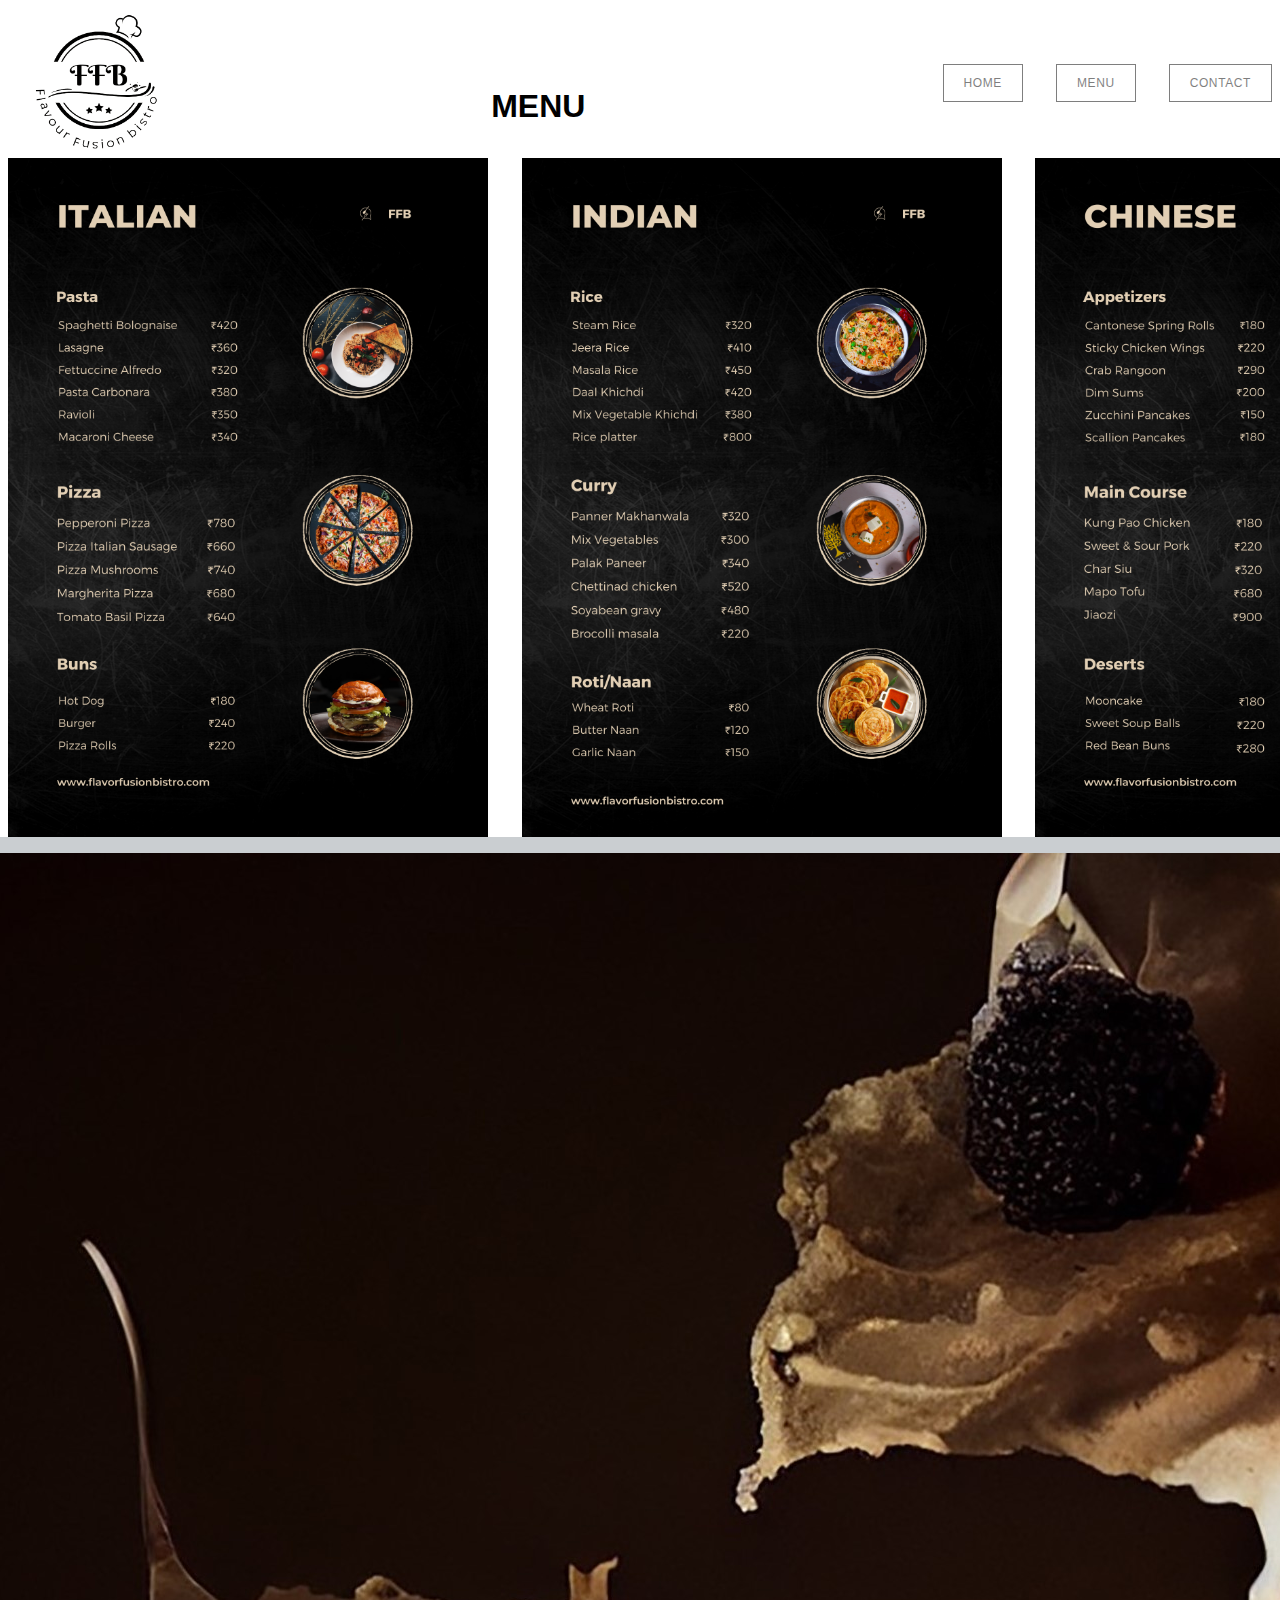
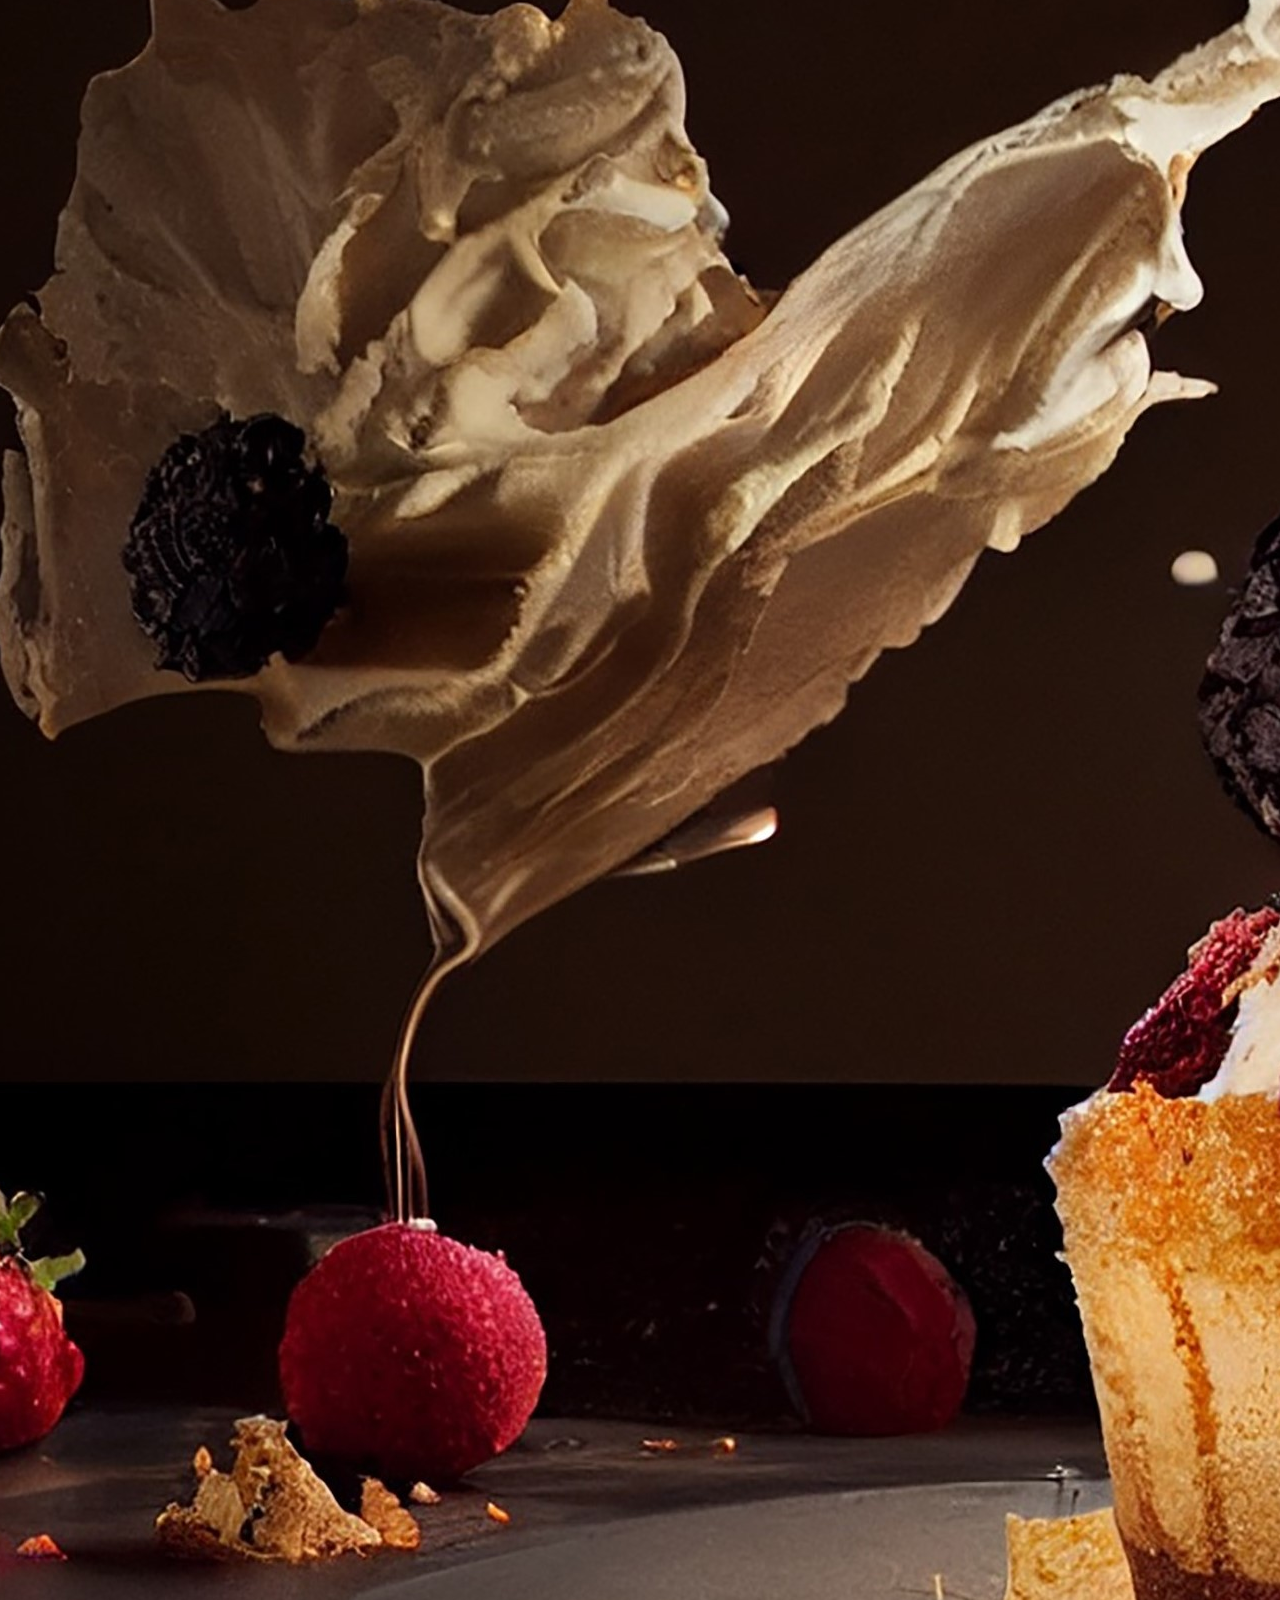
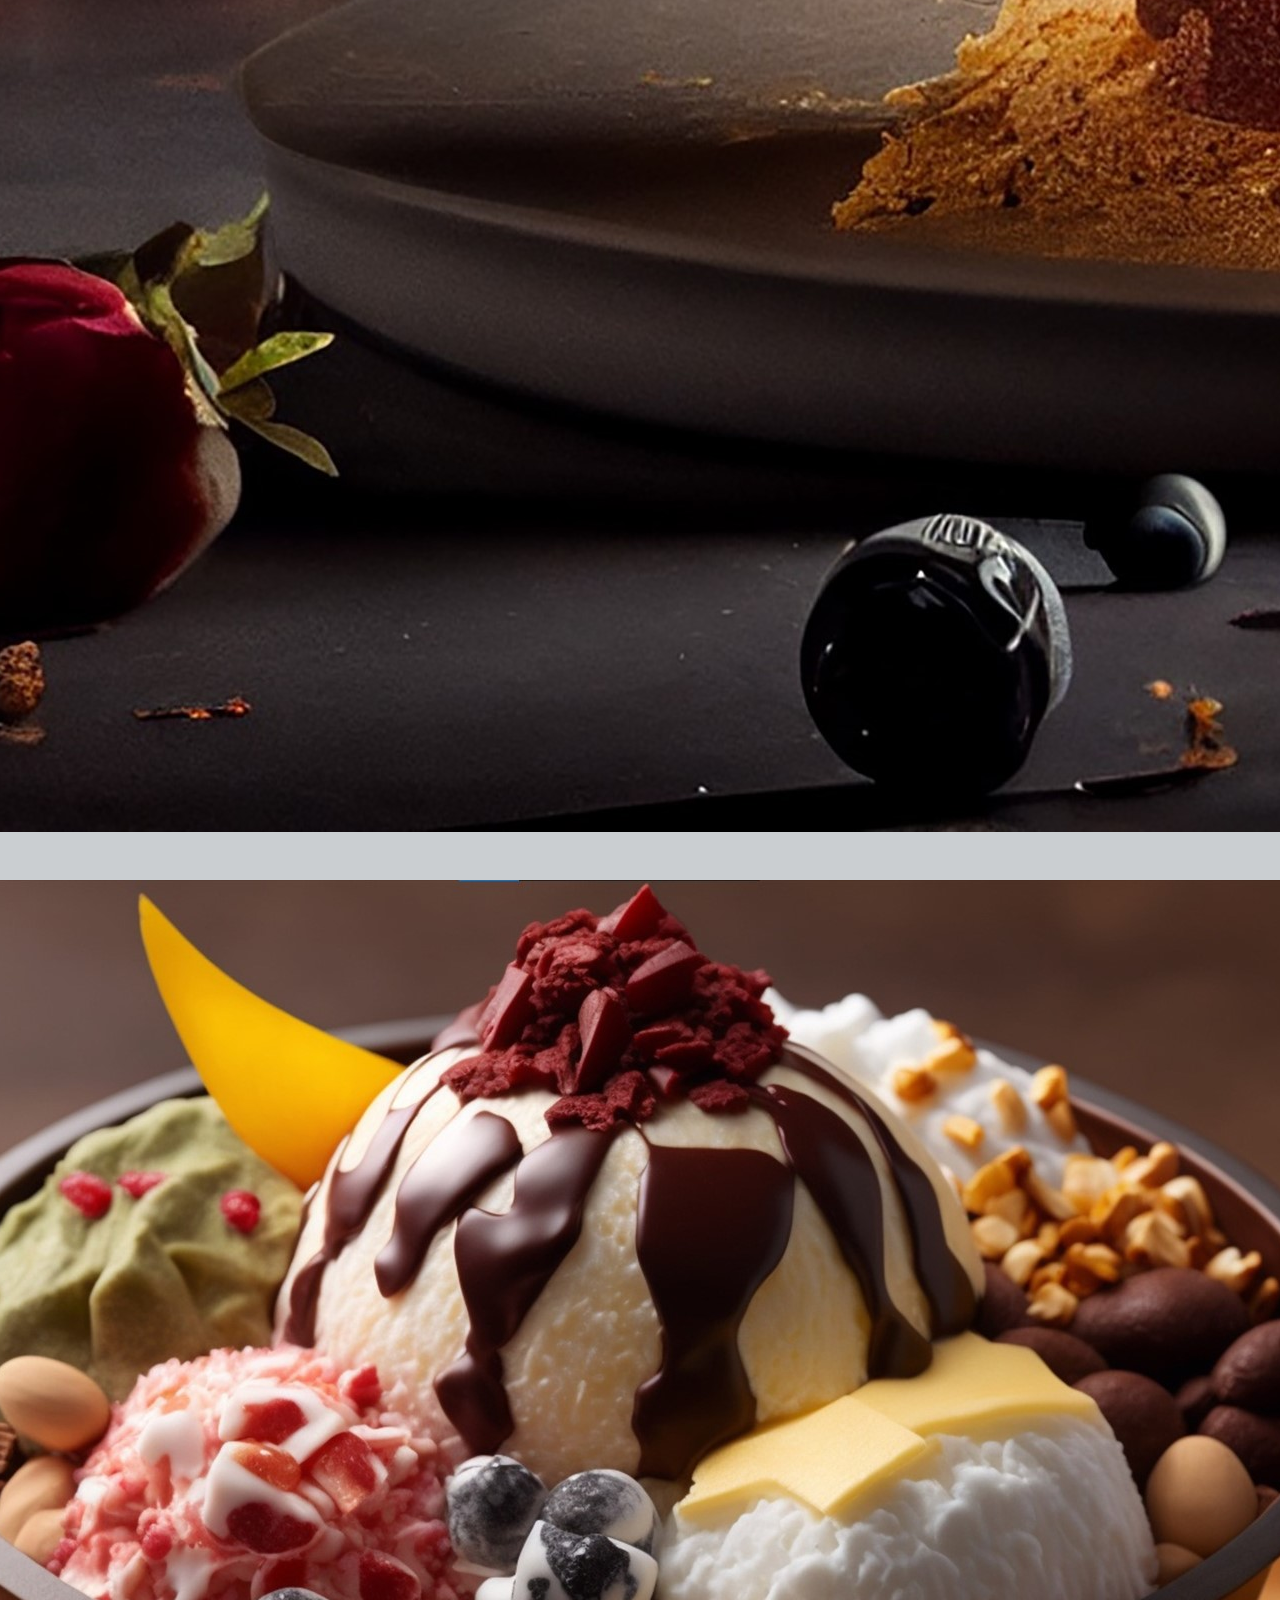
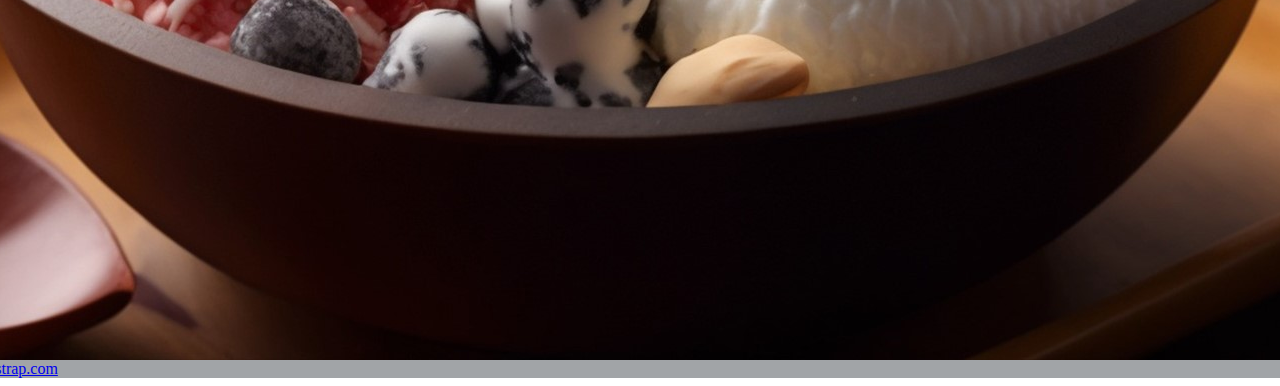
==== menu.html @ 74d64ce6 "added menu, completed seat reservation" ====
<html>
  <head>
    <title>Menu</title>
    <link rel="stylesheet" href="root/stylesheets/menu.css" />
    <link
      href="https://cdn.jsdelivr.net/npm/bootstrap@5.3.2/dist/css/bootstrap.min.css"
      rel="stylesheet"
      integrity="sha384-T3c6CoIi6uLrA9TneNEoa7RxnatzjcDSCmG1MXxSR1GAsXEV/Dwwykc2MPK8M2HN"
      crossorigin="anonymous"
    />
  </head>
  <body>
    <nav class="navbar">
      <div>
        <img
          class="logo"
          src="root/assets/logo_dark.png"
          style="margin-left: 1rem"
        />
      </div>
      <h1 style="margin-top: 5rem">MENU</h1>
      <ul>
        <li>
          <a href="index.html" class="btnmenu">Home</a>
        </li>
        <li>
          <a href="#" class="btnmenu">Menu</a>
        </li>
        <li>
          <a href="#contact" class="btnmenu">Contact</a>
        </li>
      </ul>
    </nav>
    <div class="menu">
      <img src="root/assets/images/menu/1.png" />
      <img src="root/assets/images/menu/2.png" />
      <img src="root/assets/images/menu/3.png" />
    </div>
    <!-- footer -->
    <!-- Remove the container if you want to extend the Footer to full width. -->
    <div class="container my-5">
      <footer
        class="text-center text-white"
        style="
          background-color: #caced1;
          width: 100rem;
          height: auto;
          margin-left: -12.2rem;
        "
      >
        <!-- Grid container -->
        <div class="container p-4">
          <!-- Section: Images -->
          <section class="">
            <div class="row">
              <div class="col-lg-2 col-md-12 mb-4 mb-md-0">
                <div
                  class="bg-image hover-overlay ripple shadow-1-strong rounded"
                  data-ripple-color="light"
                >
                  <img
                    src="root/assets/images/menu/footer/desert1.jpg"
                    class="w-100"
                  />
                  <a href="#!">
                    <div
                      class="mask"
                      style="background-color: rgba(251, 251, 251, 0.2)"
                    ></div>
                  </a>
                </div>
              </div>
              <div class="col-lg-2 col-md-12 mb-4 mb-md-0">
                <div
                  class="bg-image hover-overlay ripple shadow-1-strong rounded"
                  data-ripple-color="light"
                >
                  <img
                    src="root/assets/images/menu/footer/desert2.jpg"
                    class="w-100"
                  />
                  <a href="#!">
                    <div
                      class="mask"
                      style="background-color: rgba(251, 251, 251, 0.2)"
                    ></div>
                  </a>
                </div>
              </div>
              <div class="col-lg-2 col-md-12 mb-4 mb-md-0">
                <div
                  class="bg-image hover-overlay ripple shadow-1-strong rounded"
                  data-ripple-color="light"
                >
                  <img
                    src="root/assets/images/menu/footer/desert3.jpg"
                    class="w-100"
                  />
                  <a href="#!">
                    <div
                      class="mask"
                      style="background-color: rgba(251, 251, 251, 0.2)"
                    ></div>
                  </a>
                </div>
              </div>
              <div class="col-lg-2 col-md-12 mb-4 mb-md-0">
                <div
                  class="bg-image hover-overlay ripple shadow-1-strong rounded"
                  data-ripple-color="light"
                >
                  <img
                    src="root/assets/images/menu/footer/desert4.jpg"
                    class="w-100"
                  />
                  <a href="#!">
                    <div
                      class="mask"
                      style="background-color: rgba(251, 251, 251, 0.2)"
                    ></div>
                  </a>
                </div>
              </div>
              <div class="col-lg-2 col-md-12 mb-4 mb-md-0">
                <div
                  class="bg-image hover-overlay ripple shadow-1-strong rounded"
                  data-ripple-color="light"
                >
                  <img
                    src="root/assets/images/menu/footer/desert5.jpg"
                    class="w-100"
                  />
                  <a href="#!">
                    <div
                      class="mask"
                      style="background-color: rgba(251, 251, 251, 0.2)"
                    ></div>
                  </a>
                </div>
              </div>
              <div class="col-lg-2 col-md-12 mb-4 mb-md-0">
                <div
                  class="bg-image hover-overlay ripple shadow-1-strong rounded"
                  data-ripple-color="light"
                >
                  <img
                    src="root/assets/images/menu/footer/desert6.jpg"
                    class="w-100"
                  />
                  <a href="#!">
                    <div
                      class="mask"
                      style="background-color: rgba(251, 251, 251, 0.2)"
                    ></div>
                  </a>
                </div>
              </div>
            </div>
          </section>
          <!-- Section: Images -->
        </div>
        <!-- Grid container -->

        <!-- Copyright -->
        <div
          class="text-center p-3"
          style="background-color: rgba(0, 0, 0, 0.2)"
        >
          © 2020 Copyright:
          <a class="text-white" href="https://mdbootstrap.com/"
            >MDBootstrap.com</a
          >
        </div>
        <!-- Copyright -->
      </footer>
    </div>
    <!-- End of .container -->
    <script
      src="https://cdn.jsdelivr.net/npm/bootstrap@5.3.2/dist/js/bootstrap.bundle.min.js"
      integrity="sha384-C6RzsynM9kWDrMNeT87bh95OGNyZPhcTNXj1NW7RuBCsyN/o0jlpcV8Qyq46cDfL"
      crossorigin="anonymous"
    ></script>
  </body>
</html>
---- root/stylesheets/menu.css ----
.menu img {
  width: 30rem;
  height: auto;
}
.menu {
  display: flex;
  justify-content: space-around;
  gap: 2.1rem;
}
/* NAVBAR STUFF COPY PASTED FROM MAIN */
h1 {
  font-family: "Montserrat", sans-serif;
}
.logo {
  top: 5px;
  height: 150px;
  width: auto;
}

.navbar {
  position: relative;
  display: flex;
  justify-content: space-between;
  width: 100%;
}
ul {
  display: flex;
  margin-top: 7rem;
  gap: 33px;
}
li {
  display: inline;
}
.btnmenu {
  display: block;
  padding: 12px 20px;
  border: 1px solid transparent;
  font-family: "Montserrat", sans-serif;
  font-size: 12px;
  font-weight: 500;
  line-height: 1;
  letter-spacing: 0.05em;
  text-transform: uppercase;

  border-color: black;
  background: transparent;
  color: black;
  opacity: 50%;
  text-decoration: none;
  margin-top: -3.5rem;
}
.btnmenu:hover {
  text-decoration: none;
  opacity: 100%;
  color: black;
}
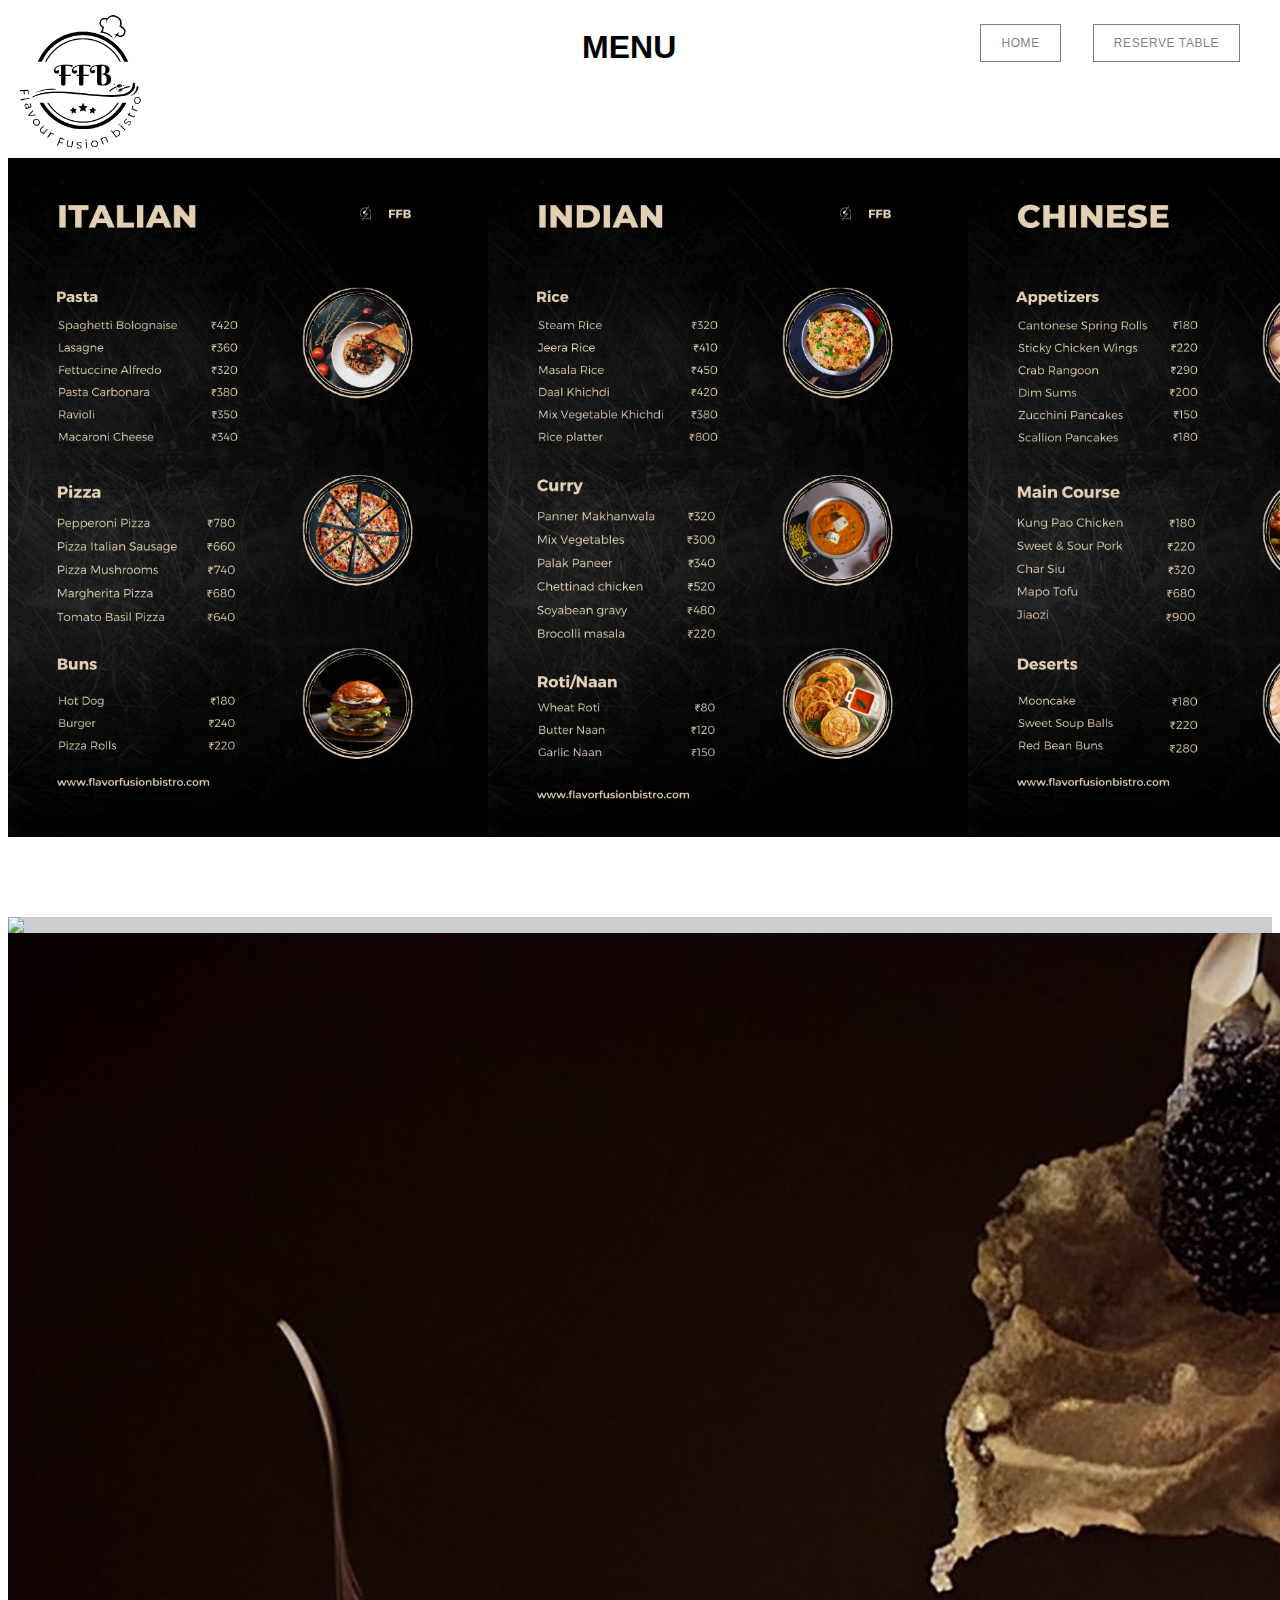
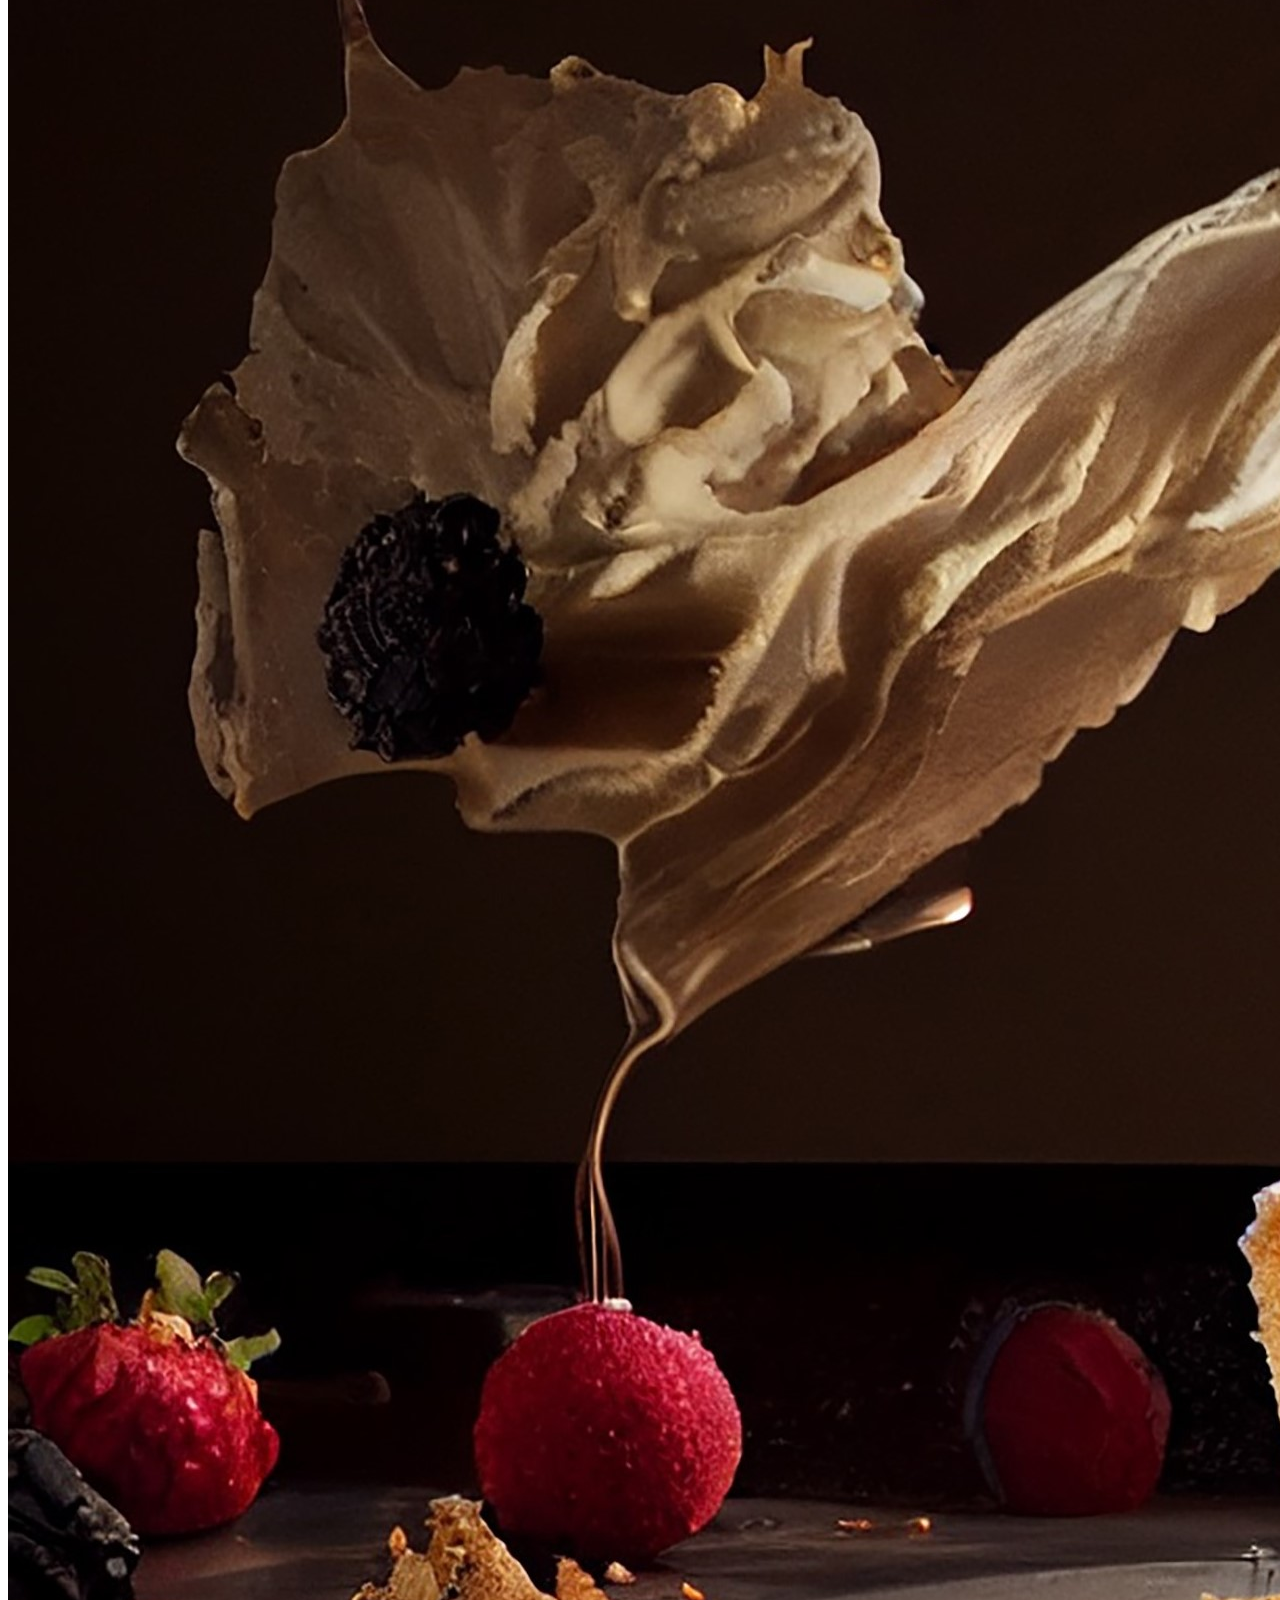
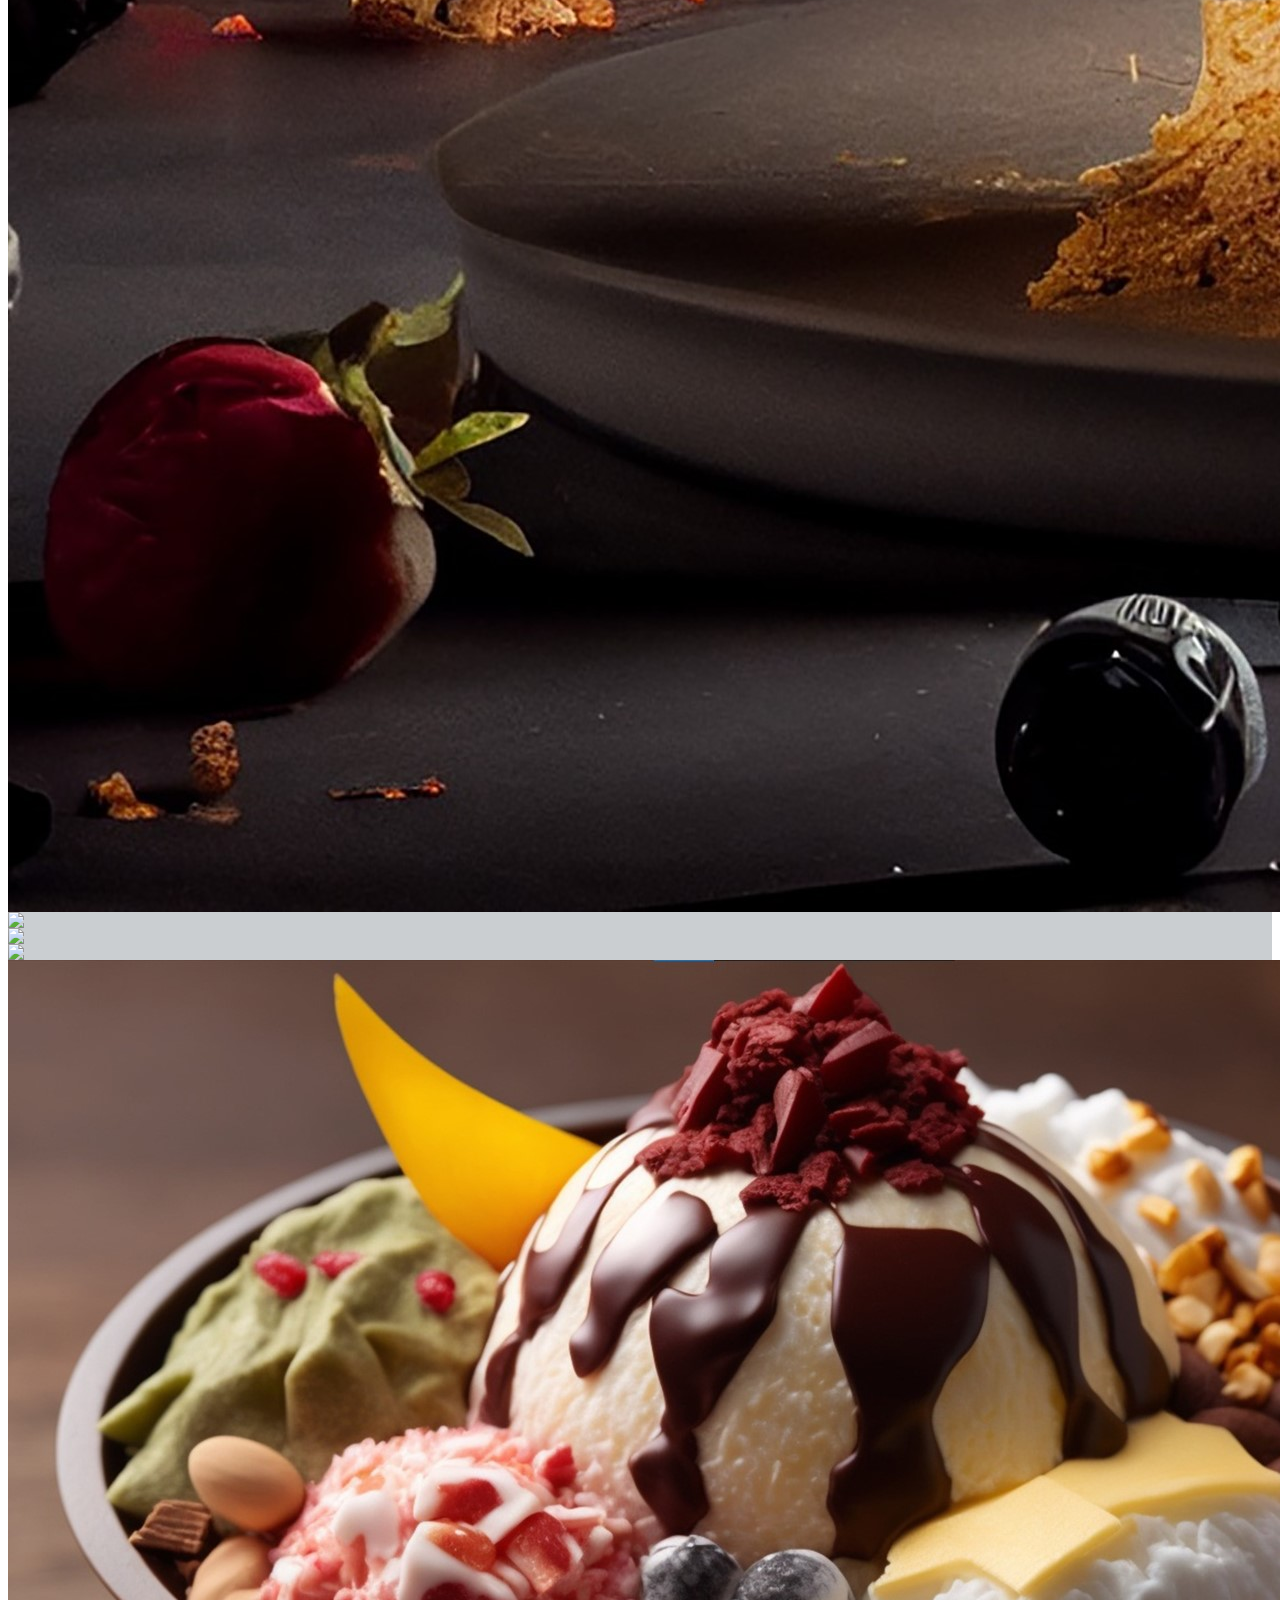
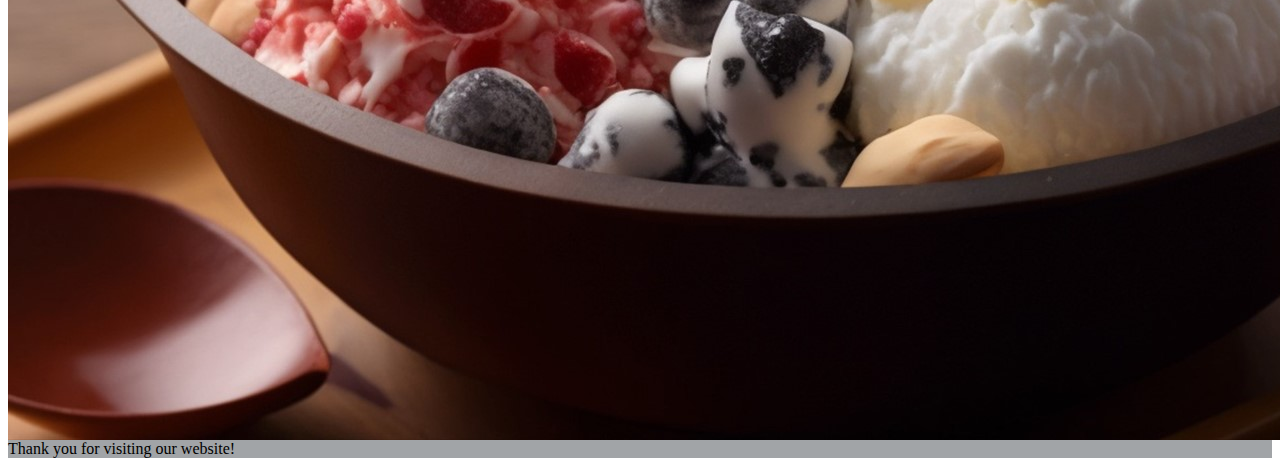
==== commit 5d2feb2d: "Finishing touches" ====
--- a/menu.html
+++ b/menu.html
@@ -10,43 +10,32 @@
     />
   </head>
   <body>
+    <!-- NAVBAR -->
     <nav class="navbar">
       <div>
-        <img
-          class="logo"
-          src="root/assets/logo_dark.png"
-          style="margin-left: 1rem"
-        />
+        <img class="logo" src="root/assets/logo_dark.png" />
       </div>
-      <h1 style="margin-top: 5rem">MENU</h1>
+      <h1>MENU</h1>
       <ul>
         <li>
           <a href="index.html" class="btnmenu">Home</a>
         </li>
         <li>
-          <a href="#" class="btnmenu">Menu</a>
-        </li>
-        <li>
-          <a href="#contact" class="btnmenu">Contact</a>
+          <a href="seat_reservation.html" class="btnmenu">Reserve Table</a>
         </li>
       </ul>
     </nav>
+    <!-- NAVBAR END -->
     <div class="menu">
       <img src="root/assets/images/menu/1.png" />
       <img src="root/assets/images/menu/2.png" />
       <img src="root/assets/images/menu/3.png" />
     </div>
     <!-- footer -->
-    <!-- Remove the container if you want to extend the Footer to full width. -->
-    <div class="container my-5">
+    <div>
       <footer
         class="text-center text-white"
-        style="
-          background-color: #caced1;
-          width: 100rem;
-          height: auto;
-          margin-left: -12.2rem;
-        "
+        style="background-color: #caced1; margin-top: 5rem"
       >
         <!-- Grid container -->
         <div class="container p-4">
@@ -166,10 +155,7 @@
           class="text-center p-3"
           style="background-color: rgba(0, 0, 0, 0.2)"
         >
-          © 2020 Copyright:
-          <a class="text-white" href="https://mdbootstrap.com/"
-            >MDBootstrap.com</a
-          >
+          Thank you for visiting our website!
         </div>
         <!-- Copyright -->
       </footer>
--- a/root/stylesheets/menu.css
+++ b/root/stylesheets/menu.css
@@ -5,11 +5,11 @@
 .menu {
   display: flex;
   justify-content: space-around;
-  gap: 2.1rem;
 }
 /* NAVBAR STUFF COPY PASTED FROM MAIN */
 h1 {
   font-family: "Montserrat", sans-serif;
+  margin-left: 10rem;
 }
 .logo {
   top: 5px;
@@ -25,8 +25,6 @@
 }
 ul {
   display: flex;
-  margin-top: 7rem;
-  gap: 33px;
 }
 li {
   display: inline;
@@ -47,10 +45,13 @@
   color: black;
   opacity: 50%;
   text-decoration: none;
-  margin-top: -3.5rem;
+
+  margin-right: 2rem;
 }
 .btnmenu:hover {
   text-decoration: none;
   opacity: 100%;
-  color: black;
+  color: white;
+  background-color: black;
+  border-color: white;
 }
